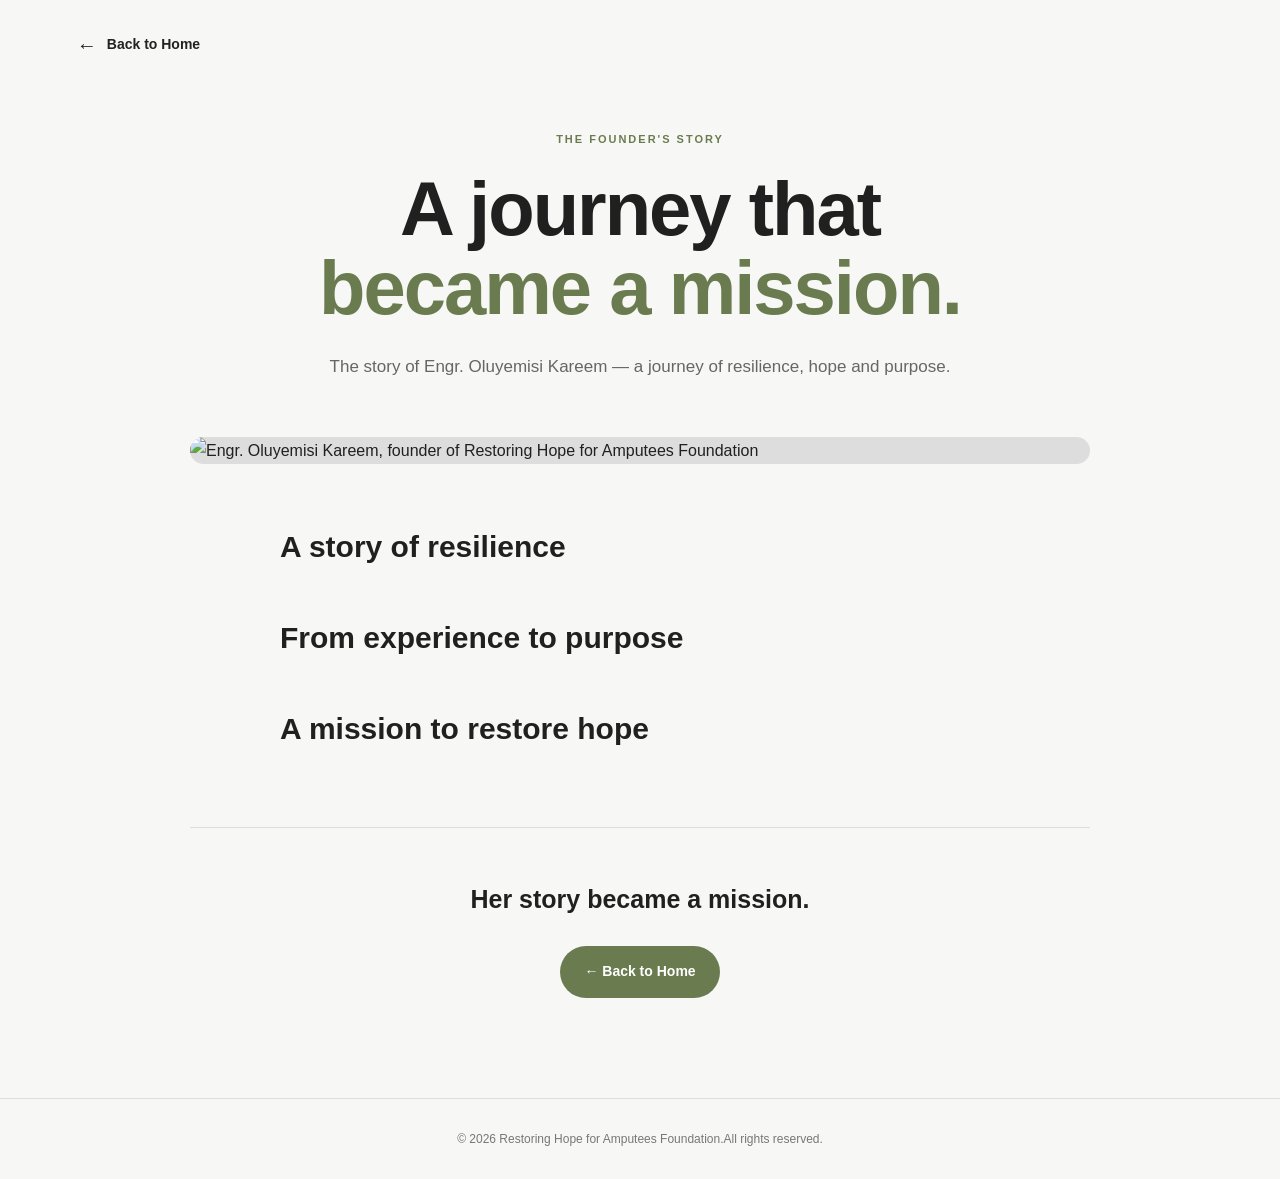
==== founder-story.html @ dfc6d00b "Add files via upload" ====
<!DOCTYPE html>    
<html lang="en">    
<head>    
    <meta charset="UTF-8">
    <meta name="viewport" content="width=device-width, initial-scale=1.0">    
    <title>Our Founder's Story | Restoring Hope for Amputees Foundation</title>    
    <meta name="description" content="Read the story of Engr. Oluyemisi Kareem and the journey that led to the creation of Restoring Hope for Amputees Foundation.">    
    <meta name="robots" content="index, follow">    
    <link rel="canonical" href="https://oluwatofunmi-samuel.github.io/restoringhope4amputeesfoundation/founder-story.html">    
    <link rel="stylesheet" href="css/founder-story.css">
</head>
<style>
    /* Reset*/
*{
margin: 0;
padding: 0;
box-sizing: border-box;
}


html {
scroll-behavior: smooth;
}

body {
font-family: Arial, sans-serif;
background: #f7f8f5;
color: #202020;
line-height: 1.7;
}

/* =========================
HEADER
========================= */

.story-header {
width: 100%;
padding: 28px 6%;

max-width: 1400px;    
margin: 0 auto;

}

.back-home {
display: inline-flex;
align-items: center;
gap: 10px;

color: #222;    
text-decoration: none;    

font-size: 14px;    
font-weight: 600;    

transition: gap 0.3s ease;

}

.back-home span {
font-size: 20px;
}

.back-home:hover {
gap: 15px;
}

/* =========================
MAIN
========================= */

.story-page {
padding: 40px 6% 100px;
}

.story-container {
max-width: 900px;
margin: 0 auto;
}

/* =========================
INTRO
========================= */

.story-intro {
text-align: center;
margin-bottom: 55px;
}

.story-label {
font-size: 11px;
font-weight: 700;

letter-spacing: 2px;    

color: #6a7c4f;    

margin-bottom: 20px;

}

.story-intro h1 {
font-size: clamp(42px, 7vw, 76px);

line-height: 1.05;    

letter-spacing: -2px;    

font-weight: 700;    

margin-bottom: 25px;

}

.story-intro h1 span {
display: block;
color: #6a7c4f;
}

.story-subtitle {
max-width: 650px;
margin: 0 auto;

font-size: 17px;    

color: #666;

}

/* =========================
FOUNDER IMAGE
========================= */

.founder-image {
width: 100%;

margin-bottom: 65px;    

border-radius: 24px;    

overflow: hidden;    

background: #ddd;

}

.founder-image img {
width: 100%;
height: auto;

display: block;    

object-fit: cover;

}

/* =========================
STORY CONTENT
========================= */

.story-content {
max-width: 720px;
margin: 0 auto;
}

.story-content h2 {
font-size: 30px;

line-height: 1.2;    

margin: 55px 0 20px;    

color: #202020;

}

.story-content h2:first-child {
margin-top: 0;
}

.story-content p {
font-size: 17px;

line-height: 1.9;    

color: #555;    

margin-bottom: 24px;

}

/* =========================
ENDING
========================= */

.story-ending {
text-align: center;

margin-top: 80px;    

padding-top: 50px;    

border-top: 1px solid #ddd;

}

.story-ending p {
font-size: 25px;

font-weight: 600;    

margin-bottom: 25px;

}

.back-home-button {
display: inline-flex;

align-items: center;    

padding: 14px 24px;    

border-radius: 50px;    

background: #6a7c4f;    

color: white;    

text-decoration: none;    

font-size: 14px;    

font-weight: 600;    

transition:    
    transform 0.3s ease,    
    background 0.3s ease;

}

.back-home-button:hover {
transform: translateY(-2px);

background: #56663f;

}

/* =========================
FOOTER
========================= */

.story-footer {
text-align: center;

padding: 30px 6%;    

border-top: 1px solid #ddd;    

color: #777;    

font-size: 12px;

}

/* =========================
MOBILE
========================= */

@media (max-width: 600px) {

.story-header {    
    padding: 22px 5%;    
}    

.story-page {    
    padding: 30px 5% 70px;    
}    

.story-intro {    
    margin-bottom: 40px;    
}    

.story-intro h1 {    
    font-size: 43px;    
    letter-spacing: -1.5px;    
}    

.story-subtitle {    
    font-size: 15px;    
}    

.founder-image {    
    border-radius: 16px;    

    margin-bottom: 45px;    
}    

.story-content h2 {    
    font-size: 26px;    

    margin-top: 45px;    
}    

.story-content p {    
    font-size: 16px;    

    line-height: 1.8;    
}    

.story-ending {    
    margin-top: 60px;    
}

}
</style>
<body>    <!-- =========================    
     BACK TO HOME    
========================== -->    

<header class="story-header">    

    <a href="index.html" class="back-home">    
        <span>←</span>    
        Back to Home    
    </a>    

</header>    


<!-- =========================    
     FOUNDER STORY    
========================== -->    

<main class="story-page">    
    <div class="story-container">    
        <!-- Introduction -->    
        <div class="story-intro">    
            <p class="story-label"> THE FOUNDER'S STORY </p>    
            <h1>A journey that <span>became a mission.</span></h1>    
            <p class="story-subtitle"> The story of Engr. Oluyemisi Kareem — a journey of resilience, hope and purpose.</p>    
        </div>    

        <!-- Founder Image -->    
        <div class="founder-image">    
            <img src="images/founder.jpg" alt="Engr. Oluyemisi Kareem, founder of Restoring Hope for Amputees Foundation">    
        </div>    

        <!-- Story -->    
        <article class="story-content">    
            <h2>A story of resilience</h2>    
            <p> <!-- PUT THE ACTUAL FOUNDer's STORY HERE --></p>    
            <p>    <!-- CONTINUE THE STORY HERE --> </p>    
            <p>   <!-- CONTINUE THE STORY HERE -->  </p>    
            <h2> From experience to purpose </h2>    
            <p>    <!-- PUT THE NEXT PART OF THE STORY HERE --></p>   
            <p> <!-- CONTINUE THE STORY HERE --></p>    
            <h2> A mission to restore hope </h2>    
            <p> <!-- PUT THE FINAL PART OF THE STORY HERE --></p>    
        </article>    


        <!-- Back Home -->    
        <div class="story-ending">    
            <p>Her story became a mission.</p>    
            <a href="index.html" class="back-home-button">← Back to Home</a>
        </div>    
    </div>    
</main>    


<footer class="story-footer">    
    <p>© 2026 Restoring Hope for Amputees Foundation.All rights reserved.</p>    
</footer>

</body>    
</html>
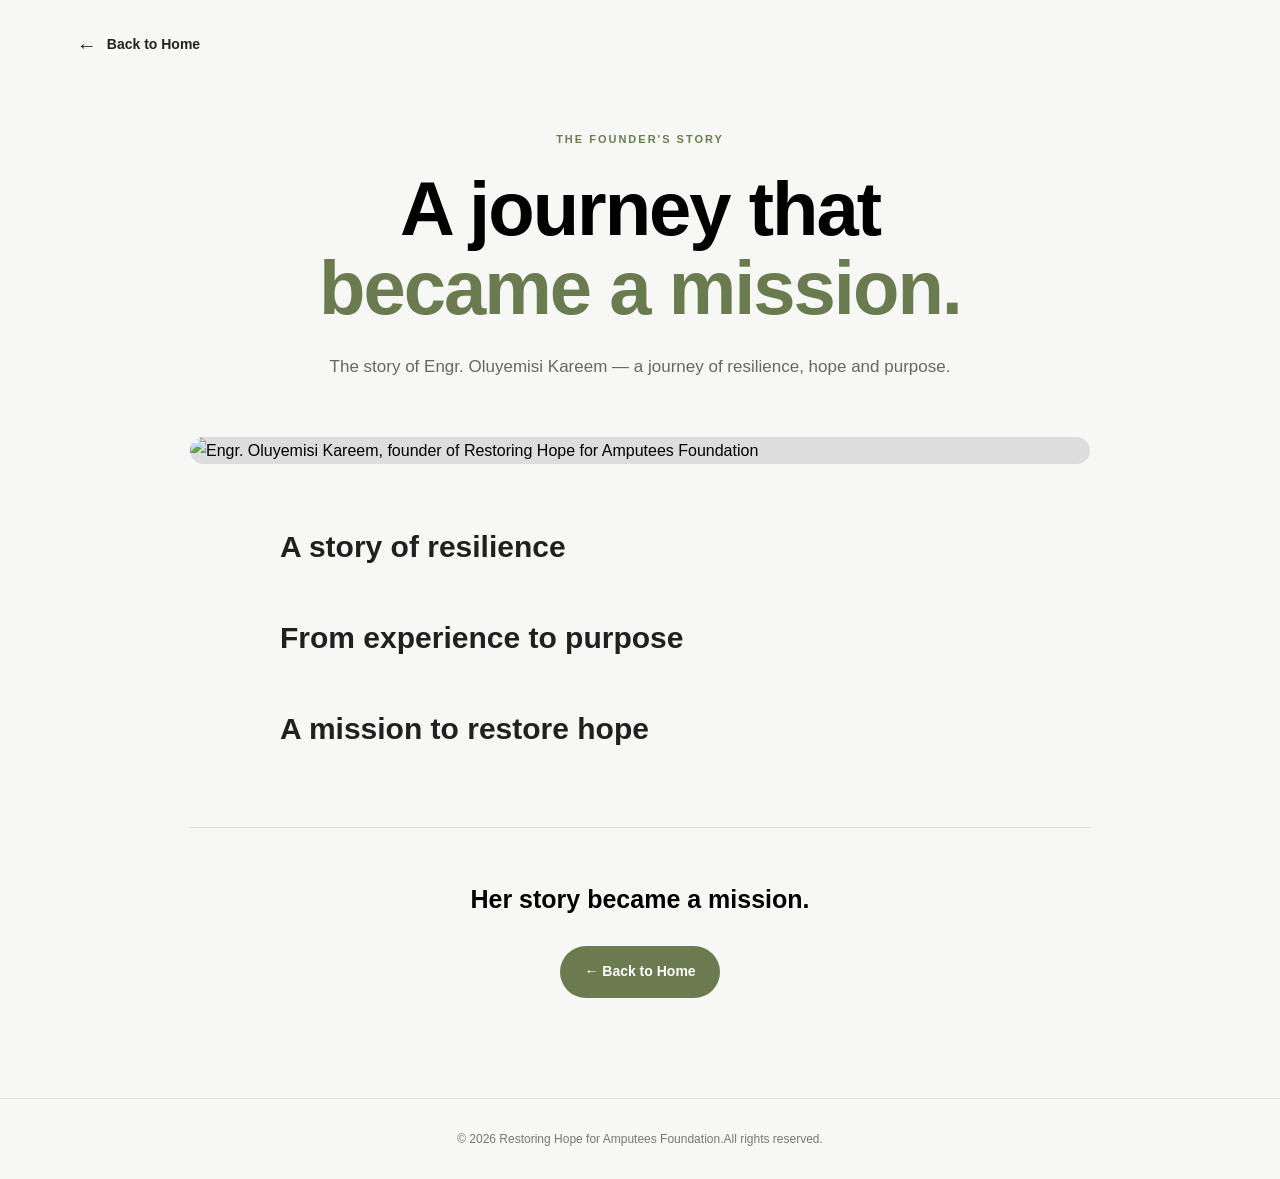
==== commit 3f749bb6: "Add files via upload" ====
--- a/founder-story.html
+++ b/founder-story.html
@@ -7,7 +7,6 @@
     <meta name="description" content="Read the story of Engr. Oluyemisi Kareem and the journey that led to the creation of Restoring Hope for Amputees Foundation.">    
     <meta name="robots" content="index, follow">    
     <link rel="canonical" href="https://oluwatofunmi-samuel.github.io/restoringhope4amputeesfoundation/founder-story.html">    
-    <link rel="stylesheet" href="css/founder-story.css">
 </head>
 <style>
     /* Reset*/
@@ -25,7 +24,7 @@
 body {
 font-family: Arial, sans-serif;
 background: #f7f8f5;
-color: #202020;
+color: #;
 line-height: 1.7;
 }
 
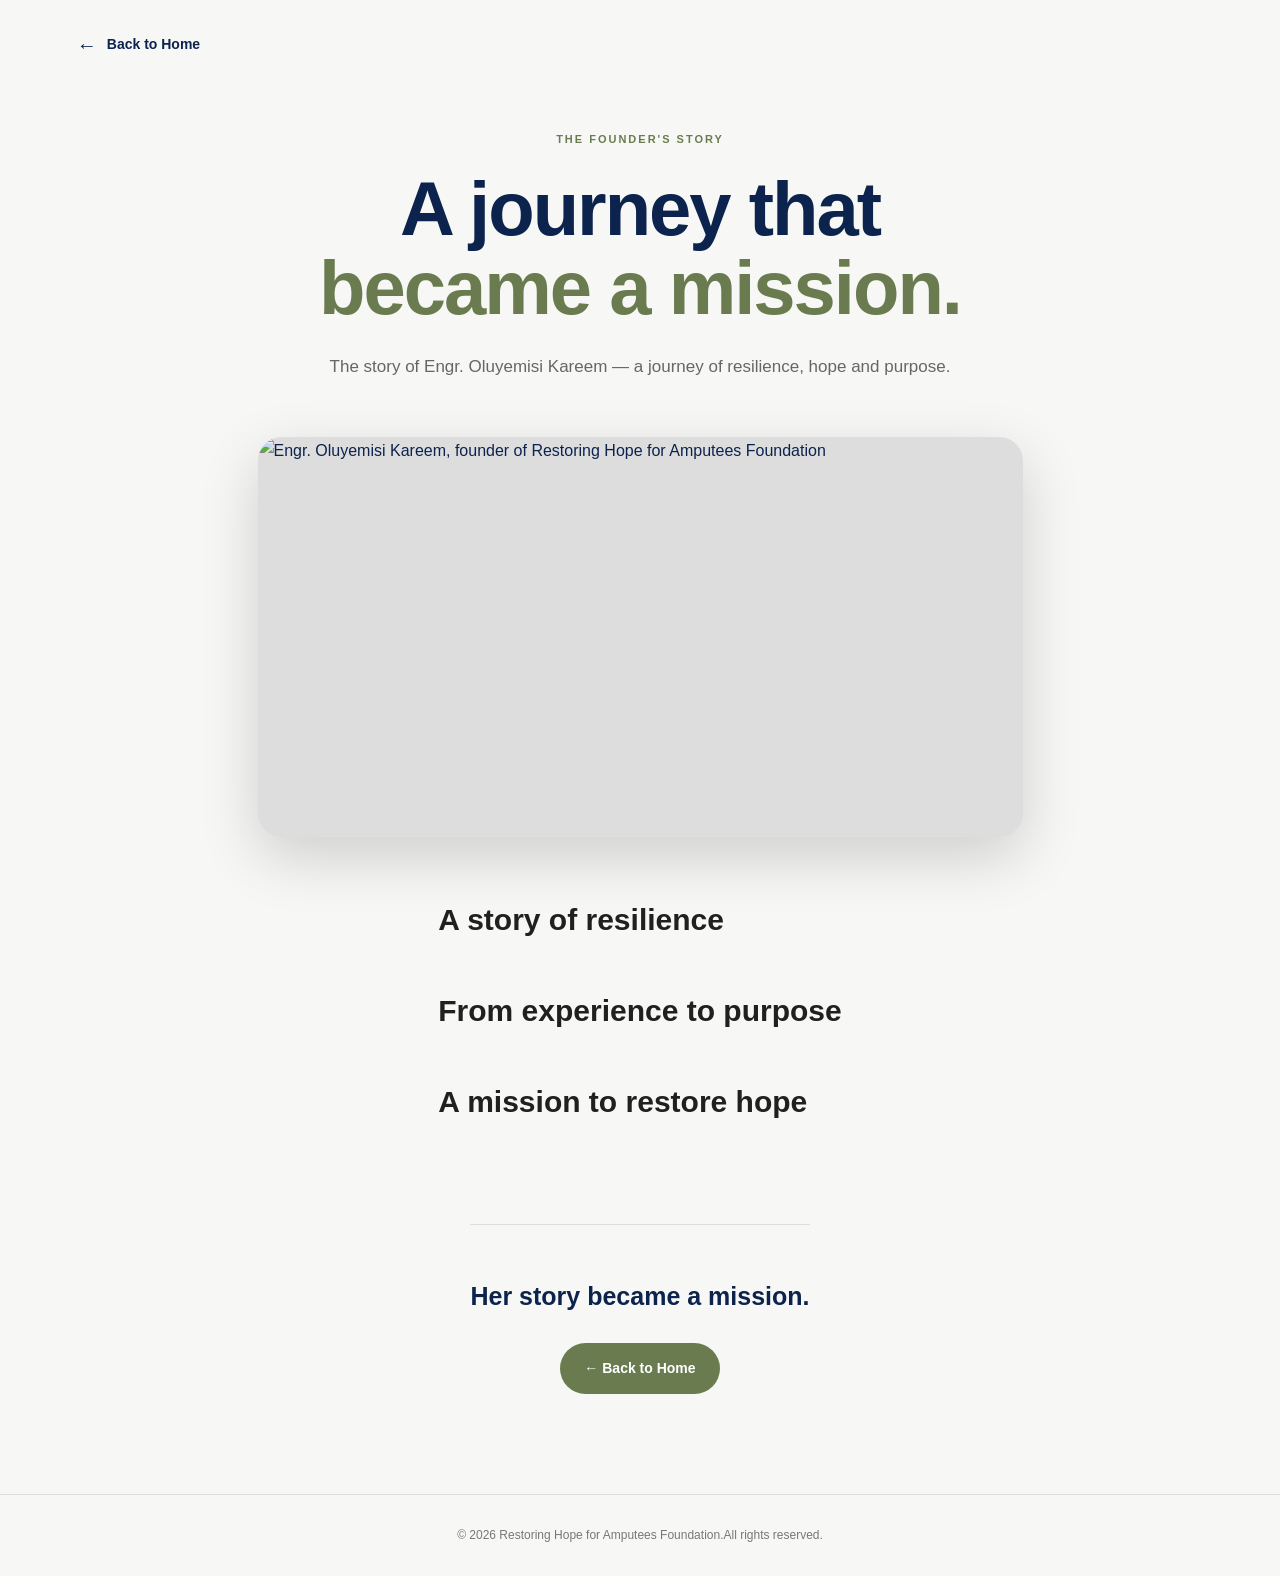
==== commit 54b6868e: "Add files via upload" ====
--- a/founder-story.html
+++ b/founder-story.html
@@ -24,7 +24,7 @@
 body {
 font-family: Arial, sans-serif;
 background: #f7f8f5;
-color: #;
+color: #0c234d;
 line-height: 1.7;
 }
 
@@ -35,7 +35,7 @@
 .story-header {
 width: 100%;
 padding: 28px 6%;
-
+color: #0c234d;
 max-width: 1400px;    
 margin: 0 auto;
 
@@ -46,7 +46,7 @@
 align-items: center;
 gap: 10px;
 
-color: #222;    
+color: #0c234d;    
 text-decoration: none;    
 
 font-size: 14px;    
@@ -73,8 +73,12 @@
 }
 
 .story-container {
-max-width: 900px;
-margin: 0 auto;
+    display: flex;
+    flex-direction: column;
+    align-items: center;
+    justify-content: center;
+    max-width: 900px;
+    margin: 0 auto;
 }
 
 /* =========================
@@ -131,16 +135,15 @@
 ========================= */
 
 .founder-image {
-width: 100%;
-
-margin-bottom: 65px;    
-
-border-radius: 24px;    
-
-overflow: hidden;    
-
-background: #ddd;
-
+    height:400px;
+    width:85%;
+    object-fit:cover;
+    object-position:top;
+    box-shadow:0 20px 60px rgba(0, 0, 0, 0.164);
+    margin-bottom: 65px;    
+    border-radius: 24px;    
+    overflow: hidden;    
+    background: #ddd;
 }
 
 .founder-image img {
@@ -344,7 +347,7 @@
             <img src="images/founder.jpg" alt="Engr. Oluyemisi Kareem, founder of Restoring Hope for Amputees Foundation">    
         </div>    
 
-        <!-- Story -->    
+        <!-- Story -->  
         <article class="story-content">    
             <h2>A story of resilience</h2>    
             <p> <!-- PUT THE ACTUAL FOUNDer's STORY HERE --></p>    
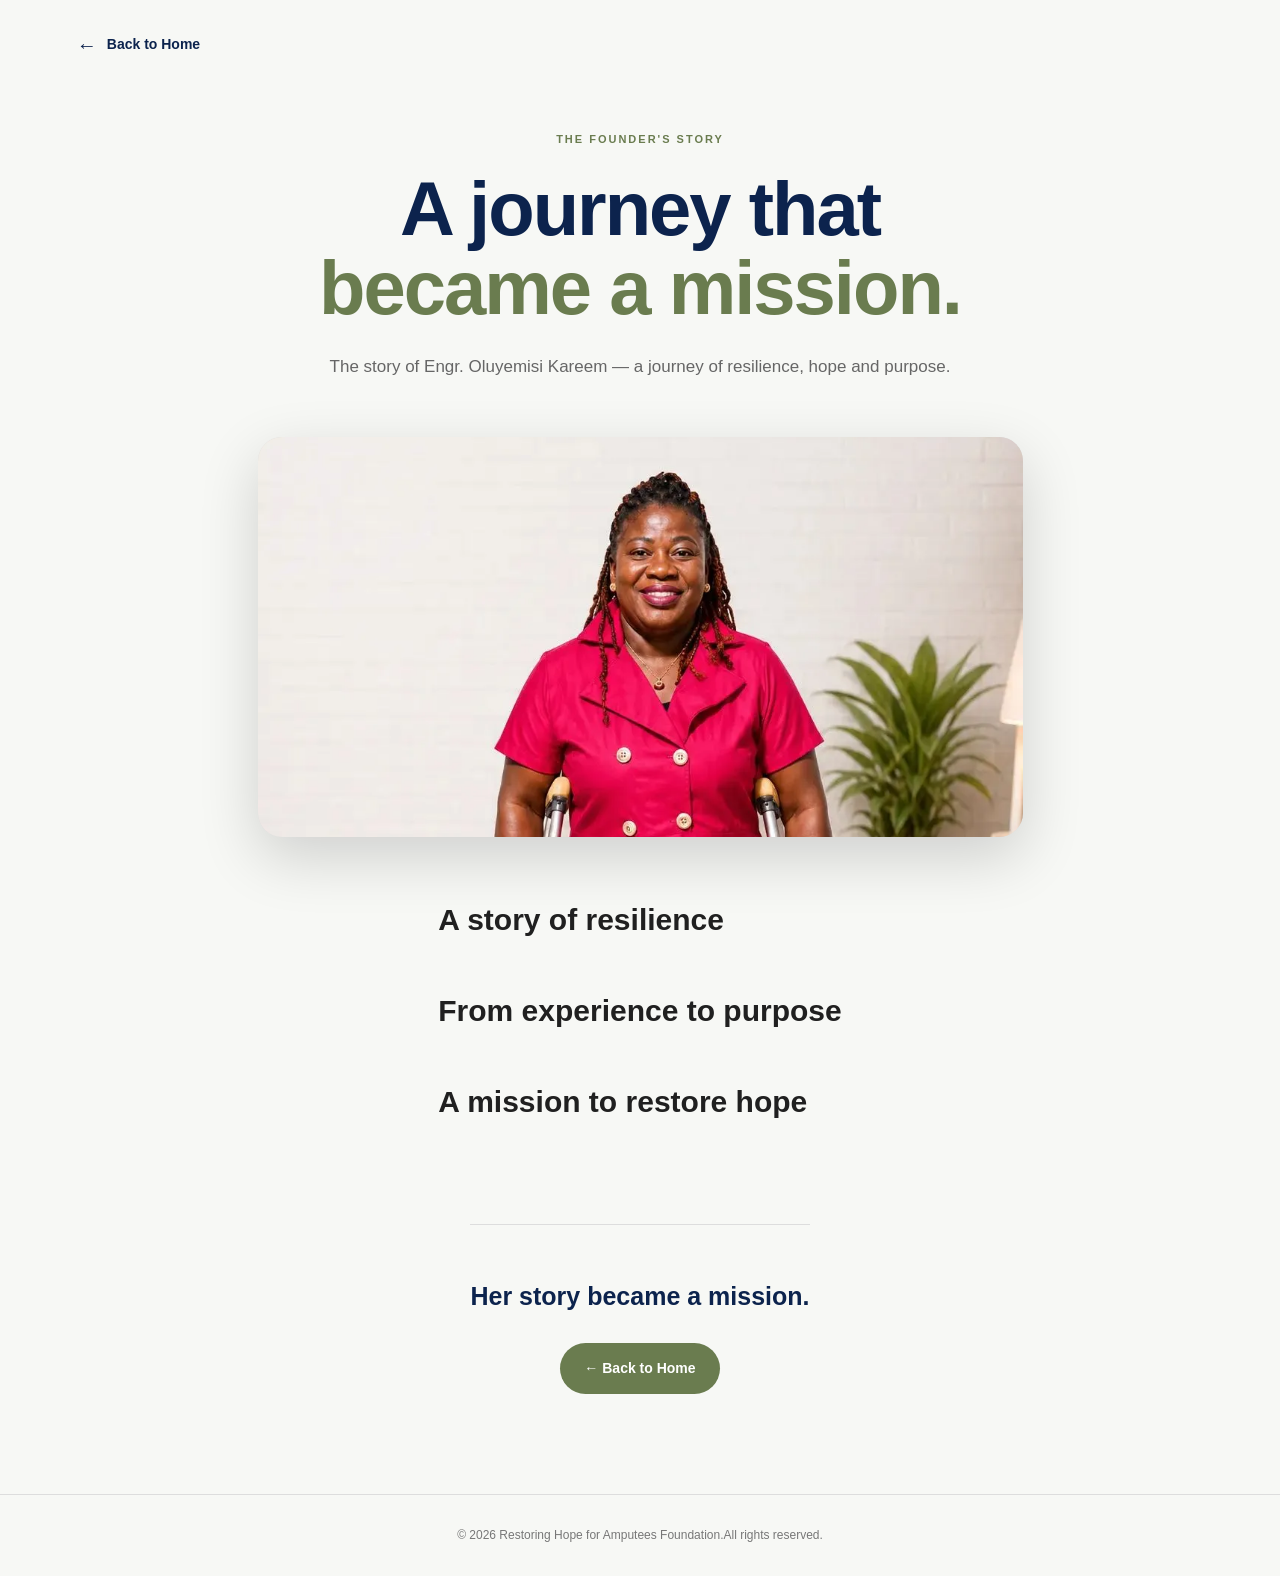
==== commit ac61f9d3: "Add files via upload" ====
--- a/founder-story.html
+++ b/founder-story.html
@@ -344,7 +344,7 @@
 
         <!-- Founder Image -->    
         <div class="founder-image">    
-            <img src="images/founder.jpg" alt="Engr. Oluyemisi Kareem, founder of Restoring Hope for Amputees Foundation">    
+            <img src="hero.webp " alt="Engr. Oluyemisi Kareem, founder of Restoring Hope for Amputees Foundation">    
         </div>    
 
         <!-- Story -->  
